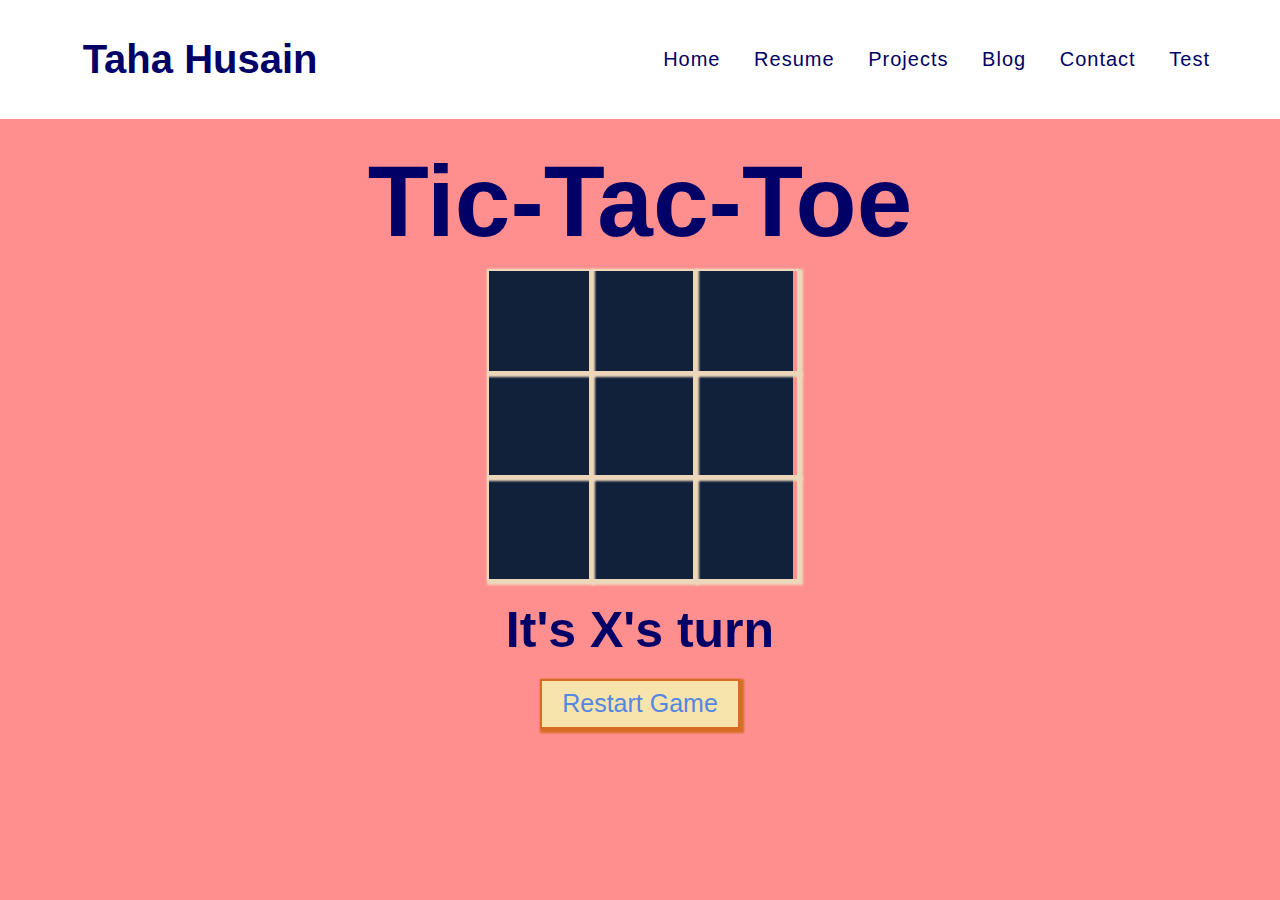
==== test_game.html @ 6b855cd5 "added random log statement?" ====
<!DOCTYPE html>
<html>
<head>
<meta name="viewport" content="width=device-width", initial-scale="1.0">
<meta http-equiv="Content-Type" content="text/html; charset=utf-8" >
<link rel="stylesheet" type="text/css" href="style.css" >

<title>Test Game</title>
</head>


<body>

    <div id="header">
        <div id="headerTitle">
            <h1>Taha Husain</h1>
        </div>
        <div id="headerOther">
            <div id="headerNav">
                <div id="navLinks">	
                    <a href="#">Home</a>
                </div>
                <div id="navLinks">	
                    <a href="data/Husain_Resume.pdf">Resume</a>
                </div>
                <div id="navLinks">
                    <a href="#">Projects</a>
                </div>
                <div id="navLinks">
                    <a href="#">Blog</a>
                </div>
                <div id="navLinks">
                    <a href="#">Contact</a>
                </div>
                <div id="navLinks">
                    <a href="test_game.html">Test</a>
                </div>
            </div>
        </div>
    </div>
    <br>
    <section>
        <h1 class="game--title">Tic-Tac-Toe</h1>
        <div class="game--container">
            <div data-cell-index="0" class="cell"></div>
            <div data-cell-index="1" class="cell"></div>
            <div data-cell-index="2" class="cell"></div>
            <div data-cell-index="3" class="cell"></div>
            <div data-cell-index="4" class="cell"></div>
            <div data-cell-index="5" class="cell"></div>
            <div data-cell-index="6" class="cell"></div>
            <div data-cell-index="7" class="cell"></div>
            <div data-cell-index="8" class="cell"></div>
        </div>
        <h2 class="game--status"></h2>
        <button class="game--restart">Restart Game</button>
    </section>
    <script src="tictactoe.js">console.log("Running script!")</script>

    <script type="module">
        import {joinRoom} from './trystero-torrent.min.js';

        const appId = Date.now() + 7;
        const config = {appId: 'test_room_1'};
        const room = joinRoom(config, 'yoyodyne');

        room.onPeerJoin(peerId => console.log(`${peerId} joined`))
        room.onPeerLeave(peerId => console.log(`${peerId} left`))
    </script>

</body>
---- style.css ----
html, body {
}

p {
}

body {
	margin: 0;
	padding: 0;
	font-family:  Arial, Helvetica, sans-serif;
	font-size: 13px;
	color: #F1F5F8;
    background: #ff8f8f
}

.box { /*any of the box layouts & white backgrounds*/
	background:black;
	border-style:solid;
	border-width:1.5px;
	border-color:#071419;
	border-radius: 12px;
	-moz-border-radius: 12px;
}

#siteWrapper
{
font-family: "proxima-nova",
"Helvetica Neue",
Helvetica,
Arial,
sans-serif;
font-size: 16px;
font-family: adobe - garamond - pro;
font-weight: 400;
font-style: normal;
font-size: 20px;
letter-spacing: 0px;
line-height: 1.6em;
color:  #fff;
}

#container
{
  width:60%;
  height:1000px;
  margin: 5px  auto;
  padding: 10px;
  background: #fff;
}

#page
{
  display: block; 
  position: relative; 
  overflow: hidden;
  margin: 10px 30px;
  color: #000
}

#header
{
height:11%;
width:100%;
display: table;
white-space: nowrap;
background-color: #fff;
color: #000066
margin 5px;
padding: 10px;
box-sizing: border-box;
}

#headerTitle
{
display: table-cell;
vertical-align: middle;
position:static;
color:#000066;
}

#headerTitle h1
{
margin-left:20px;
position:relative;
text-align:center;
font-size:40px;
font-weight:bold;
}

#headerOther
{
position: static;
box-sizing:border-box;
display:table-cell;
vertical-align:middle;
}

#headerNav
{
position: relative;
margin-right:60px;
text-align: right;
box-sizing:content-box;
vertical-align:middle;
color: #000066
}

#navLinks
{
font-size: 20px;
margin-left:30px;
letter-spacing: 1px;
line-height: 1em;
text-align: center;
display: inline-block;
vertical-align: middle;
text-align:center;
}

#navLinks a
{
text-decoration: none;
color: #000066	
}

#navLinks a:hover
{
border-bottom:2px dotted #000066;
}





a:hover
{
border-bottom:1px dotted #F1F3F8;
}


#footer {
width: 100%;
height: 10%;
vertical-align: bottom;

text-align:center;
font-size:9px;
color:#223F8D;
padding-top:20px;
}

section {
  text-align: center;
}

.cell {
  font-family: "Permanent Marker", cursive;
  width: 100px;
  height: 100px;
  box-shadow: 2px 2px 2px 2px #ecd7ba;
  border: 2px solid #ecd7ba;
  cursor: pointer;
  line-height: 100px;
  font-size: 60px;
}

.game--title {
  font-size: 100px;
  color: #000066;
  margin: 10px auto;
}

.game--container {
  display: grid;
  grid-template-columns: repeat(3, auto);
  width: 306px;
  margin: 10px auto;
  background-color: #11213a;
  color: #04c0b2;
}

.game--status {
  font-size: 50px;
  color: #000066;
  margin: 20px auto;
}

.game--restart {
  background-color: #f7e4ac;
  width: 200px;
  height: 50px;
  font-size: 25px;
  color: #5586e2;
  box-shadow: 2px 2px 2px 2px #d86c23;
  border: 2px solid #d86c23;
}
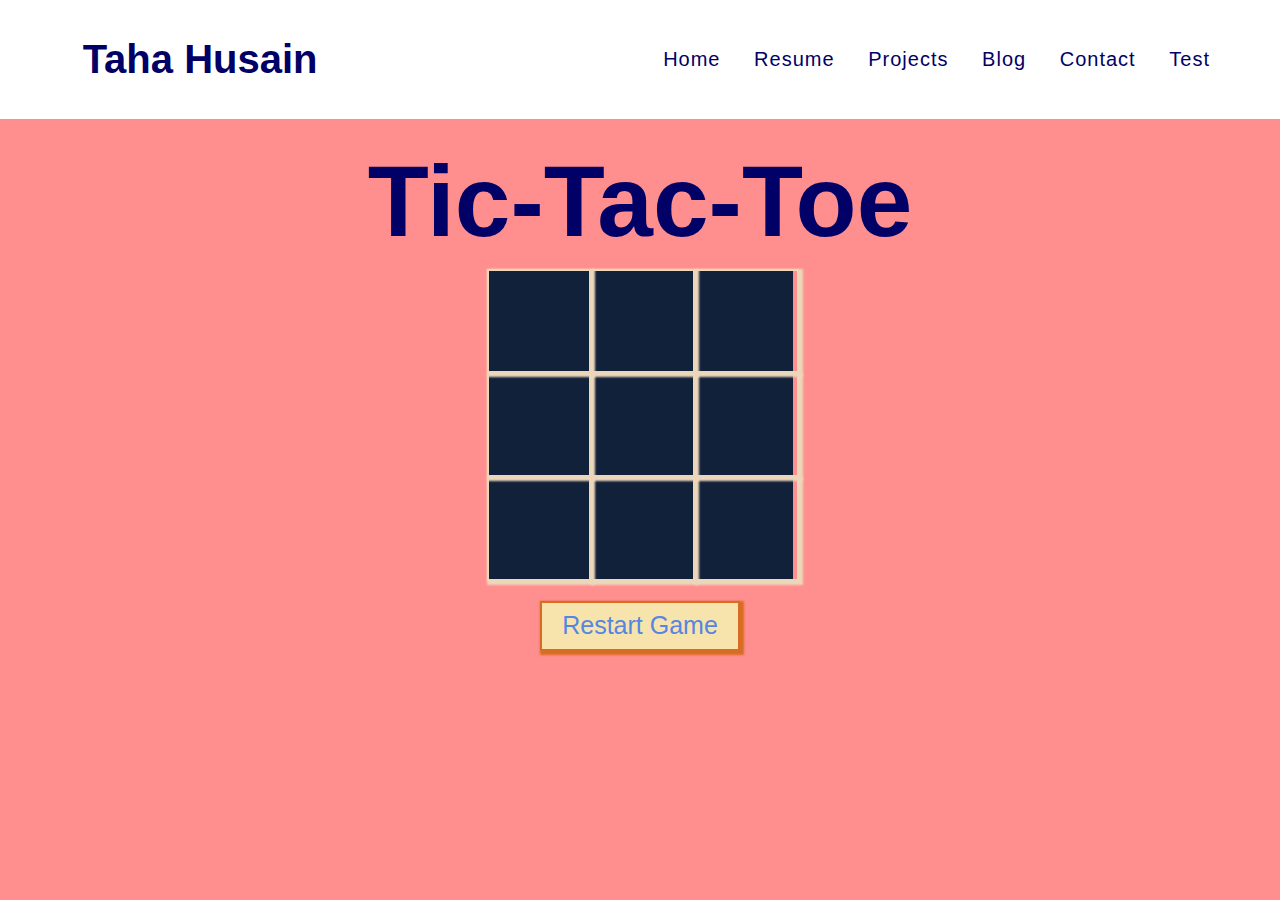
==== commit 2d7d3c49: "moved mp to startup func" ====
--- a/test_game.html
+++ b/test_game.html
@@ -55,7 +55,7 @@
         <h2 class="game--status"></h2>
         <button class="game--restart">Restart Game</button>
     </section>
-    <script src="tictactoe.js">console.log("Running script!")</script>
+    <script src="tictactoe.js"></script>
 
     <script type="module">
         import {joinRoom} from './trystero-torrent.min.js';
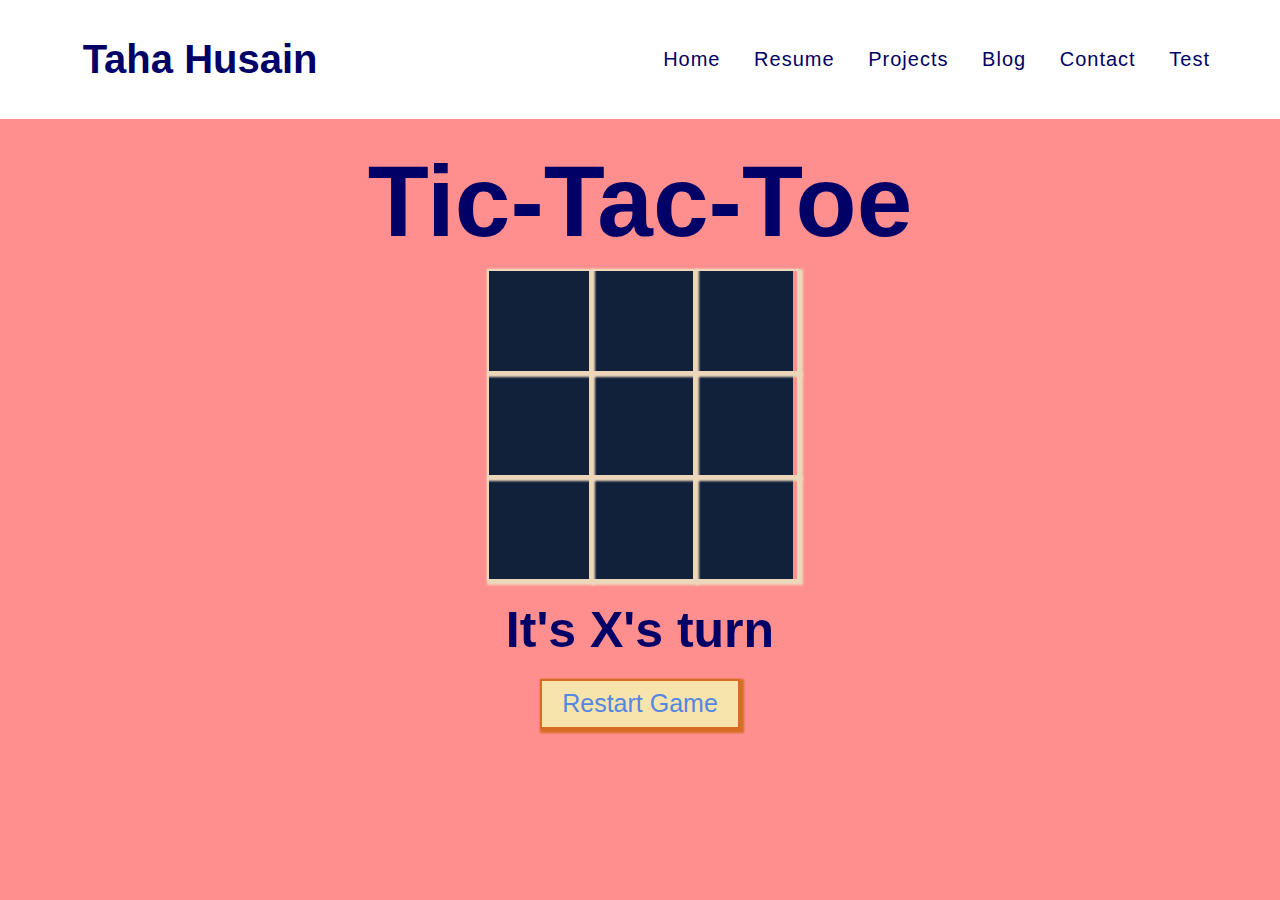
==== commit 0fc078ac: "change script tag to module" ====
--- a/test_game.html
+++ b/test_game.html
@@ -55,17 +55,6 @@
         <h2 class="game--status"></h2>
         <button class="game--restart">Restart Game</button>
     </section>
-    <script src="tictactoe.js"></script>
-
-    <script type="module">
-        import {joinRoom} from './trystero-torrent.min.js';
-
-        const appId = Date.now() + 7;
-        const config = {appId: 'test_room_1'};
-        const room = joinRoom(config, 'yoyodyne');
-
-        room.onPeerJoin(peerId => console.log(`${peerId} joined`))
-        room.onPeerLeave(peerId => console.log(`${peerId} left`))
-    </script>
-
+    <script type="module" src="tictactoe.js"></script>
+    <script>console.log("Running script!")</script>
 </body>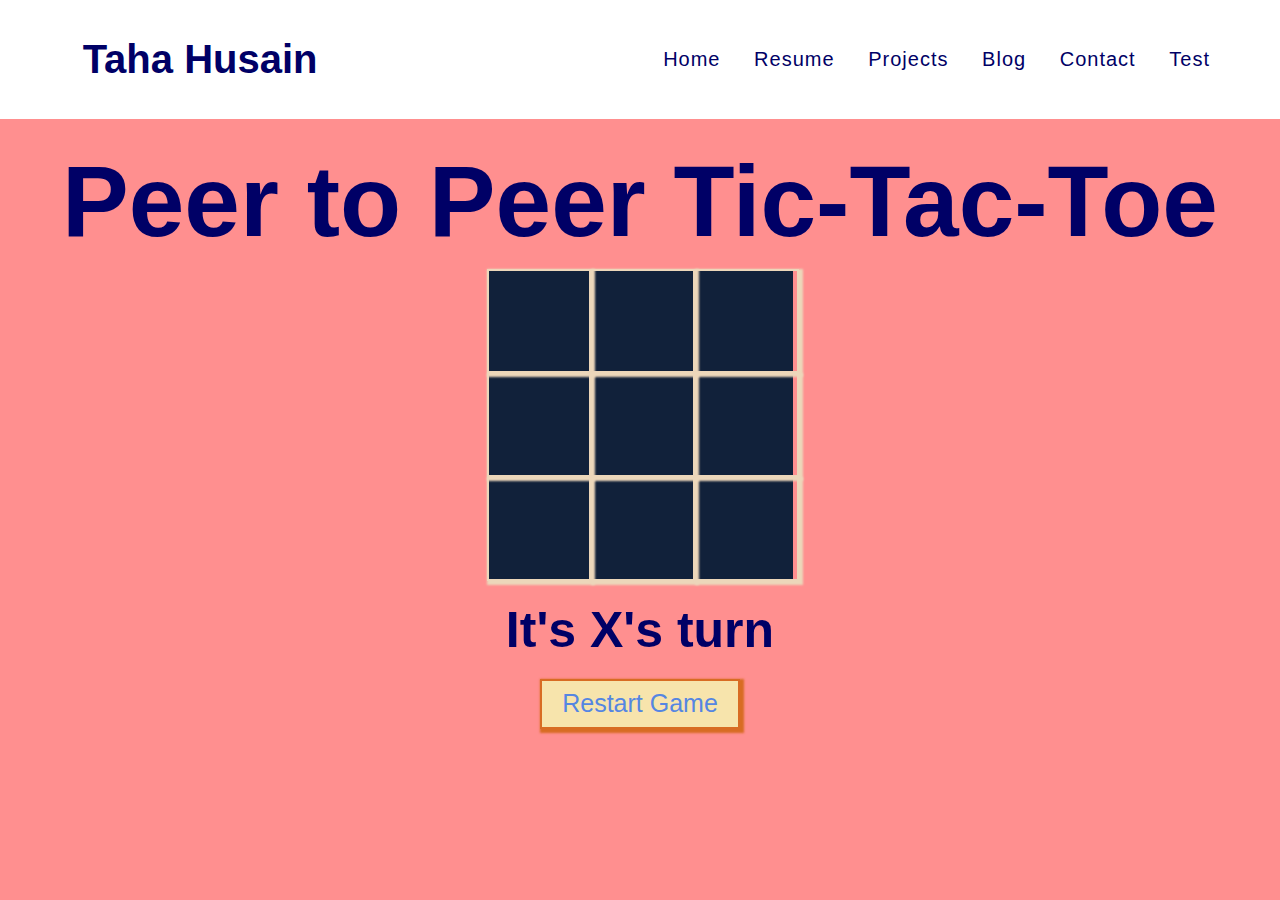
==== commit 9075daa2: "added button to index" ====
--- a/test_game.html
+++ b/test_game.html
@@ -18,7 +18,7 @@
         <div id="headerOther">
             <div id="headerNav">
                 <div id="navLinks">	
-                    <a href="#">Home</a>
+                    <a href="index.html">Home</a>
                 </div>
                 <div id="navLinks">	
                     <a href="data/Husain_Resume.pdf">Resume</a>
@@ -39,8 +39,9 @@
         </div>
     </div>
     <br>
+    <!-- <div id="content_top"></div> -->
     <section>
-        <h1 class="game--title">Tic-Tac-Toe</h1>
+        <h1 class="game--title">Peer to Peer Tic-Tac-Toe</h1>
         <div class="game--container">
             <div data-cell-index="0" class="cell"></div>
             <div data-cell-index="1" class="cell"></div>
@@ -55,6 +56,6 @@
         <h2 class="game--status"></h2>
         <button class="game--restart">Restart Game</button>
     </section>
-    <script type="module" src="tictactoe.js"></script>
+    <script src="tictactoe.js" type="module"></script>
     <script>console.log("Running script!")</script>
 </body>--- a/style.css
+++ b/style.css
@@ -193,4 +193,16 @@
   color: #5586e2;
   box-shadow: 2px 2px 2px 2px #d86c23;
   border: 2px solid #d86c23;
+}
+
+.content {
+  background-color: #f7e4ac;
+  width: fit-content;
+  box-sizing: content-box;
+  padding: 10px;
+  height: 50px;
+  font-size: 25px;
+  color: #5586e2;
+  box-shadow: 2px 2px 2px 2px #d86c23;
+  border: 2px solid #d86c23;
 }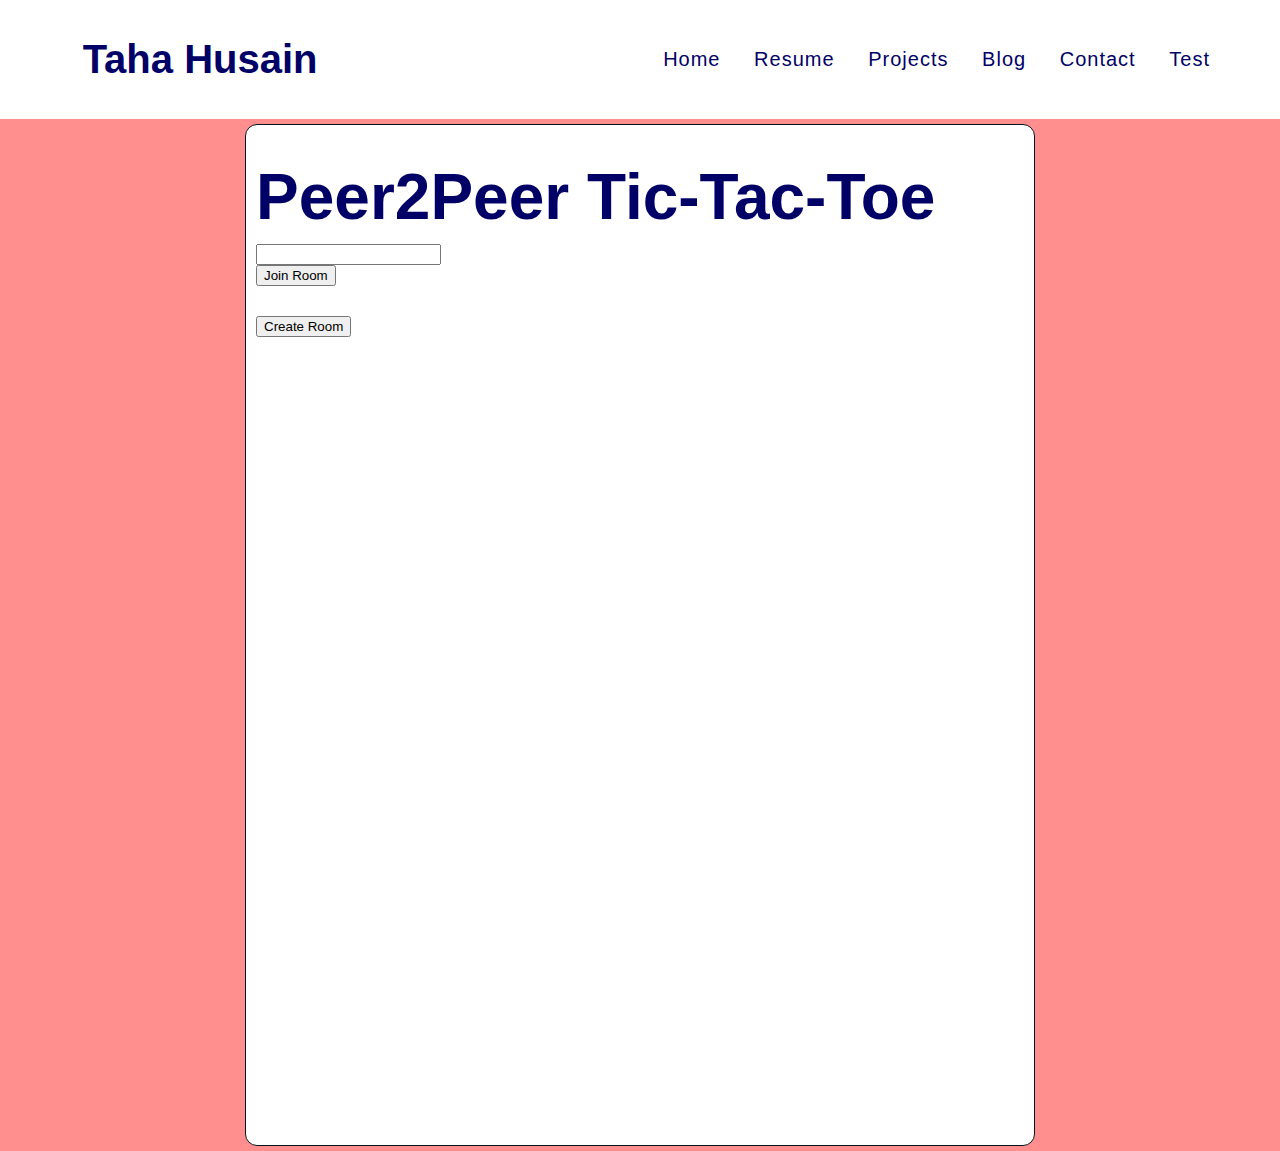
==== commit 2fd56561: "added room joining and game phases" ====
--- a/test_game.html
+++ b/test_game.html
@@ -38,9 +38,28 @@
             </div>
         </div>
     </div>
-    <br>
-    <!-- <div id="content_top"></div> -->
-    <section>
+    <div id="container" class="box">
+        <br>
+        <h1 class="game--title">Peer2Peer Tic-Tac-Toe</h1>
+        <div id="content-bottom"></div>
+    </div>
+
+    <!--
+        <button id="create-room" class="game--restart">Create Room</button>
+        <br>
+        <br>
+        <br>
+        <br>
+        <br>
+        <br>
+        <br>
+        <input type="text" id="room-code" value="Room code">
+        <br>
+        <br>
+        <button id="join-room" class="game--restart">Join Room</button>
+    -->
+
+    <!-- <section>
         <h1 class="game--title">Peer to Peer Tic-Tac-Toe</h1>
         <div class="game--container">
             <div data-cell-index="0" class="cell"></div>
@@ -55,7 +74,7 @@
         </div>
         <h2 class="game--status"></h2>
         <button class="game--restart">Restart Game</button>
-    </section>
+    </section> -->
     <script src="tictactoe.js" type="module"></script>
     <script>console.log("Running script!")</script>
 </body>--- a/style.css
+++ b/style.css
@@ -1,16 +1,15 @@
-html, body {
-}
-
-p {
-}
-
 body {
 	margin: 0;
 	padding: 0;
 	font-family:  Arial, Helvetica, sans-serif;
 	font-size: 13px;
-	color: #F1F5F8;
-    background: #ff8f8f
+	color: black;
+  background: #ff8f8f
+}
+
+.spacer {
+  height:50px;
+  width:1px;
 }
 
 .box { /*any of the box layouts & white backgrounds*/
@@ -165,7 +164,7 @@
 }
 
 .game--title {
-  font-size: 100px;
+  font-size: 4rem;
   color: #000066;
   margin: 10px auto;
 }
